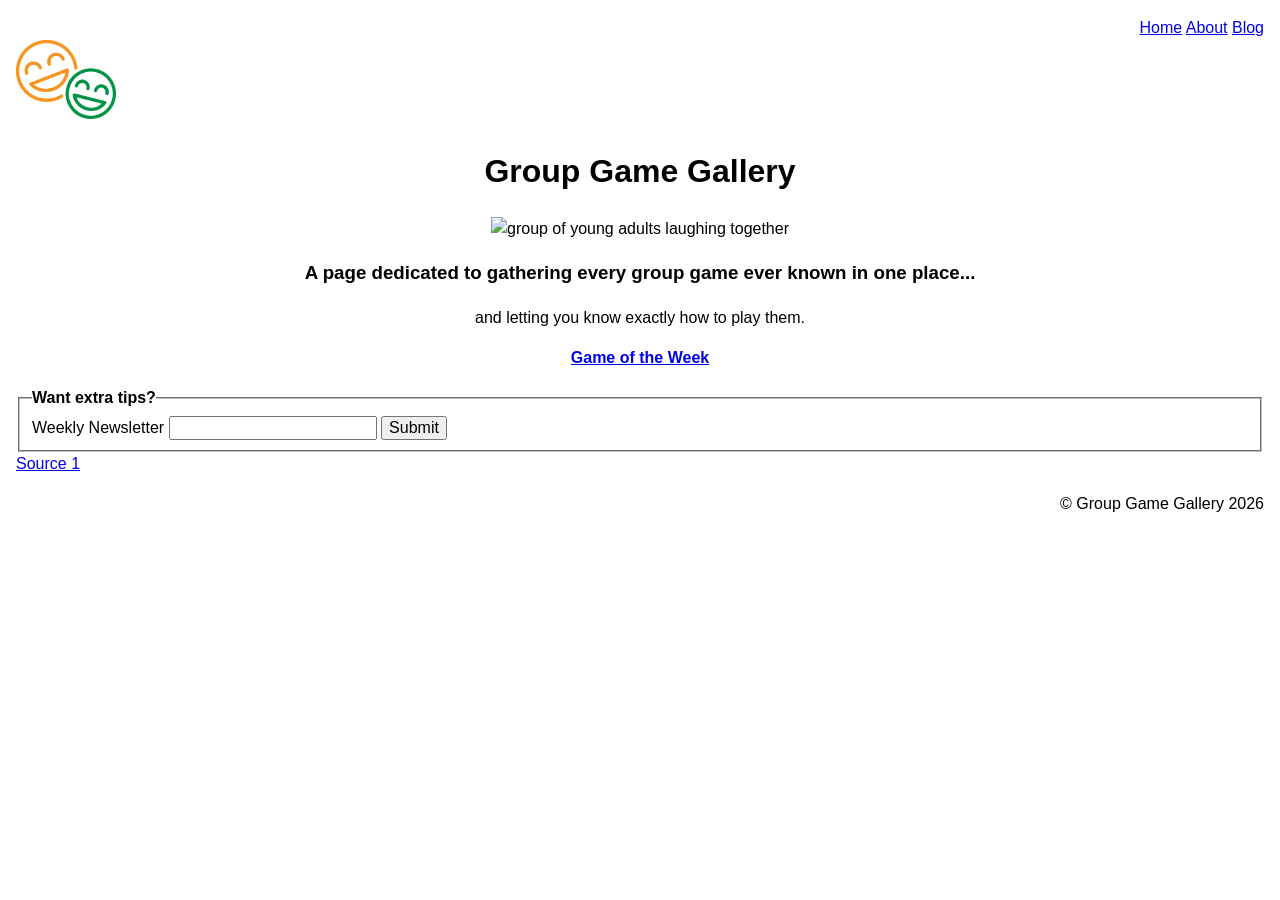
==== index.html @ 36cc520c "Initial commit" ====
<!doctype html>
<html class="no-js" lang="en">

<head>
  <meta charset="utf-8">
  <title>Group Game Gallery | Homepage</title>
  <meta name="description" content="A collection of fun, free, no prep group game ideas.">
  <meta name="viewport" content="width=device-width, initial-scale=1, minimum-scale=1" />
  
  <!-- Defines preview content that will be displayed when your site is linked on twitter, reddit, etc-->
  <meta name="robots" content="index,follow" />
  <meta property="og:title" content="Group Games Gallery"/>
  <meta property="og:type" content="Article"/>
  <meta property="og:url" content="https://kourtlyn-stradling.github.io/project1/">
  <meta property="og:image" content="https://img.freepik.com/premium-photo/young-happy-people-laughing-together-multiracial-friends-group-having-fun-city-street_169160-866.jpg"/>
  <meta name="twitter:card" content="summary" />

  <link rel="manifest" href="site.webmanifest"/>
  <link rel="apple-touch-icon" href="./assets/project 1 favicon.png"/>
  
  <!-- Link to your favicon. Place favicon in the root directory -->
  <link rel="icon" href="./assets/project 1 favicon.png"/>

  <link rel="stylesheet" href="normalize.css"/>
  <link rel="stylesheet" href="style.css"/>
  <script src="/script.js" defer></script>

  <meta name="theme-color" content="#fffafa"/>
</head>

<body>
  <header>
    <nav style="text-align: right;">
      <a href="index.html">Home</a>
      <a href="about.html">About</a>
      <a href="blog.html">Blog</a>
    </nav>
    <a href="index.html"><img src="./assets/project 1 logo.png" alt="Two smiling faces at an angle logo" width="100" height="70"></a>
  </header>
  <main>
    <section>
      <h1 style="text-align: center;">Group Game Gallery</h1>
      <center><img src="https://img.freepik.com/premium-photo/young-happy-people-laughing-together-multiracial-friends-group-having-fun-city-street_169160-866.jpg" alt="group of young adults laughing together" width="1200" height="926"></center>
      <h3 style="text-align: center;">A page dedicated to gathering every group game ever known in one place...</h3>
      <p style="text-align: center;">and letting you know exactly how to play them.</p>
    </section>

    <section>
      <p style="text-align: center;"><a href="blog.html"><b>Game of the Week</b></a></span></p>
    </section>
  </main>
  
  <footer>
    <form>
      <fieldset>
        <legend><b>Want extra tips?</b></legend>
        <label>Weekly Newsletter</label>
        <input type="email" id="email" name="email" value="" required>
        <button type="submit">Submit</button>
      </fieldset>
    </form>
    <a href="https://img.freepik.com/premium-photo/young-happy-people-laughing-together-multiracial-friends-group-having-fun-city-street_169160-866.jpg" target="_blank">Source 1</a>
    <p style="text-align: right;">&copy; Group Game Gallery 2026</p>
  </footer>
</body>
</html>
---- style.css ----
/* a minimalist set of CSS resets */

/* default to border-box */
html {
  box-sizing: border-box;
  font-size: 16px;
}

*, *:before, *:after {
  box-sizing: inherit;
}

/* adjust typography defaults */
body {
  margin: 1rem;
  font-family: sans-serif;
  line-height: 1.5;
}

/* images and videos max out at full width */
img,
video {
  height: auto;
  max-width: 100%;
}
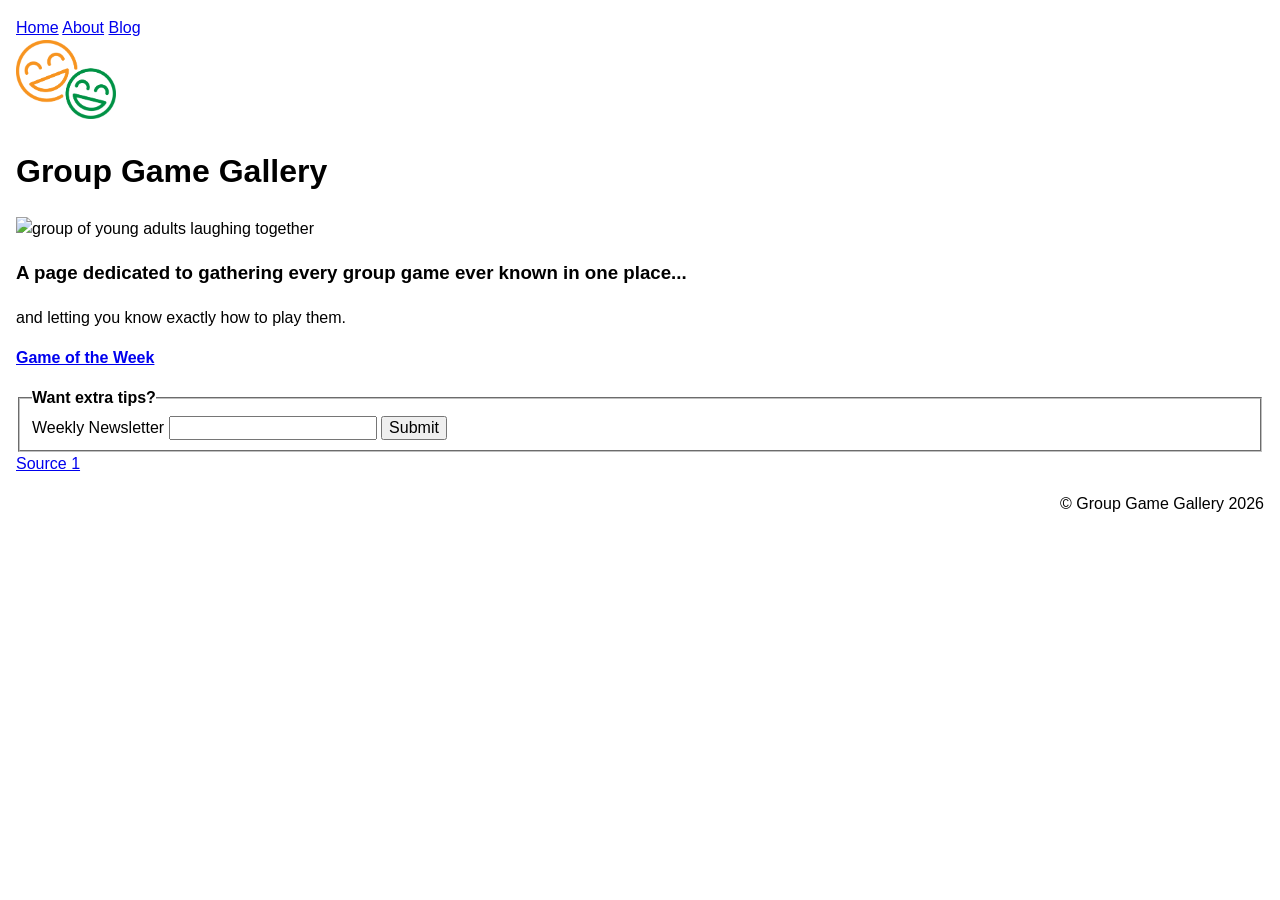
==== commit 3bf7e52d: "Removed deprecated tags from html" ====
--- a/index.html
+++ b/index.html
@@ -30,7 +30,7 @@
 
 <body>
   <header>
-    <nav style="text-align: right;">
+    <nav>
       <a href="index.html">Home</a>
       <a href="about.html">About</a>
       <a href="blog.html">Blog</a>
@@ -39,14 +39,14 @@
   </header>
   <main>
     <section>
-      <h1 style="text-align: center;">Group Game Gallery</h1>
-      <center><img src="https://img.freepik.com/premium-photo/young-happy-people-laughing-together-multiracial-friends-group-having-fun-city-street_169160-866.jpg" alt="group of young adults laughing together" width="1200" height="926"></center>
-      <h3 style="text-align: center;">A page dedicated to gathering every group game ever known in one place...</h3>
-      <p style="text-align: center;">and letting you know exactly how to play them.</p>
+      <h1>Group Game Gallery</h1>
+      <img src="https://img.freepik.com/premium-photo/young-happy-people-laughing-together-multiracial-friends-group-having-fun-city-street_169160-866.jpg" alt="group of young adults laughing together" width="1200" height="926">
+      <h3>A page dedicated to gathering every group game ever known in one place...</h3>
+      <p>and letting you know exactly how to play them.</p>
     </section>
 
     <section>
-      <p style="text-align: center;"><a href="blog.html"><b>Game of the Week</b></a></span></p>
+      <p><a href="blog.html"><b>Game of the Week</b></a></p>
     </section>
   </main>
   
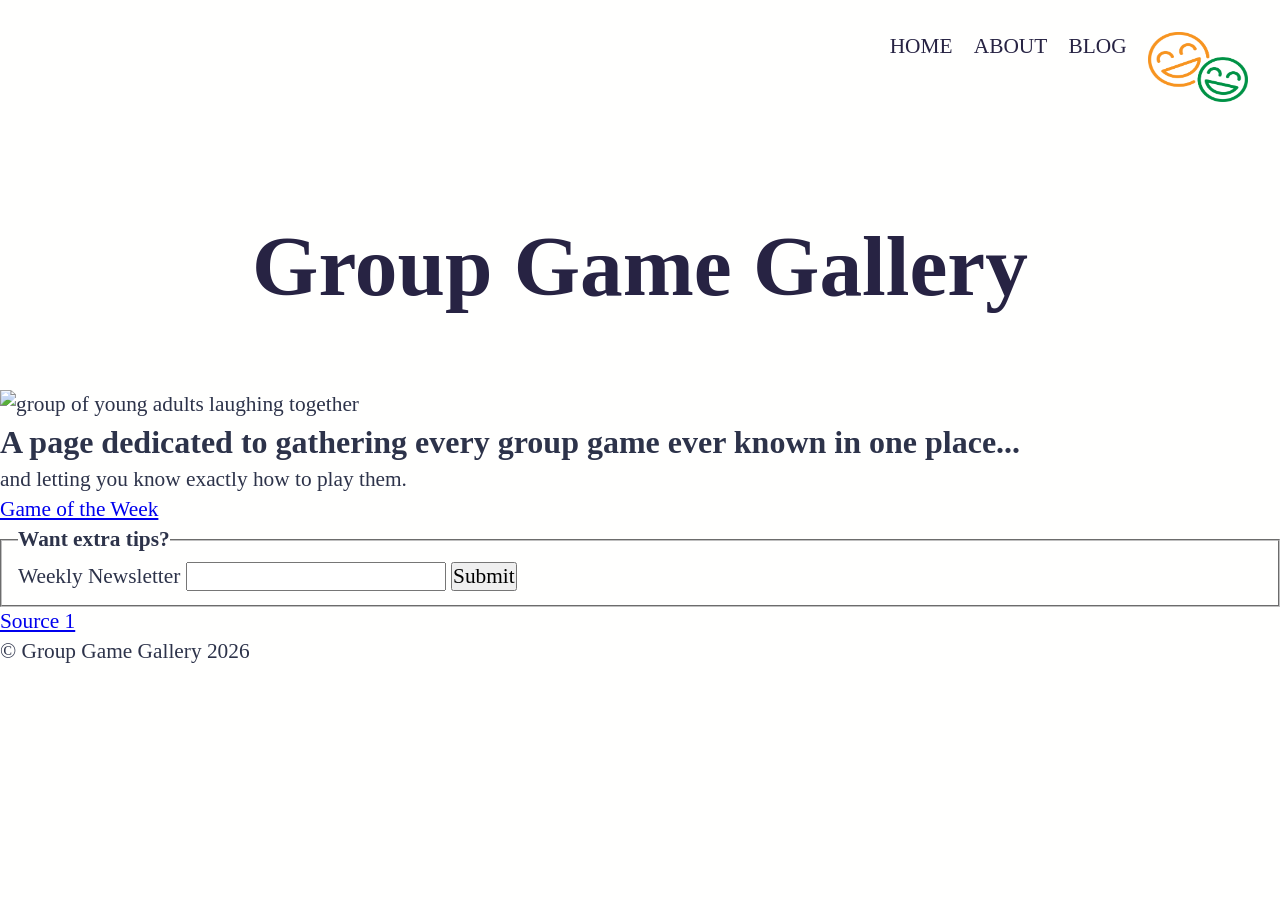
==== commit 1541bdeb: "added classes + wrapped footer sources & copyright in section tags with classes" ====
--- a/index.html
+++ b/index.html
@@ -34,24 +34,25 @@
       <a href="index.html">Home</a>
       <a href="about.html">About</a>
       <a href="blog.html">Blog</a>
+      <a href="index.html" class="logo"><img src="./assets/project 1 logo.png" alt="Two smiling faces at an angle logo" width="100" height="70"></a>
     </nav>
-    <a href="index.html"><img src="./assets/project 1 logo.png" alt="Two smiling faces at an angle logo" width="100" height="70"></a>
   </header>
+  
   <main>
-    <section>
+    <section class="home-page">
       <h1>Group Game Gallery</h1>
-      <img src="https://img.freepik.com/premium-photo/young-happy-people-laughing-together-multiracial-friends-group-having-fun-city-street_169160-866.jpg" alt="group of young adults laughing together" width="1200" height="926">
-      <h3>A page dedicated to gathering every group game ever known in one place...</h3>
+      <img src="https://img.freepik.com/premium-photo/young-happy-people-laughing-together-multiracial-friends-group-having-fun-city-street_169160-866.jpg" alt="group of young adults laughing together" class="hero" width="1200" height="926">
+      <h2>A page dedicated to gathering every group game ever known in one place...</h2>
       <p>and letting you know exactly how to play them.</p>
     </section>
 
-    <section>
-      <p><a href="blog.html"><b>Game of the Week</b></a></p>
+    <section class="button">
+      <a href="blog.html">Game of the Week</a>
     </section>
   </main>
   
   <footer>
-    <form>
+    <form class="newsletter">
       <fieldset>
         <legend><b>Want extra tips?</b></legend>
         <label>Weekly Newsletter</label>
@@ -59,8 +60,14 @@
         <button type="submit">Submit</button>
       </fieldset>
     </form>
-    <a href="https://img.freepik.com/premium-photo/young-happy-people-laughing-together-multiracial-friends-group-having-fun-city-street_169160-866.jpg" target="_blank">Source 1</a>
-    <p style="text-align: right;">&copy; Group Game Gallery 2026</p>
+    
+    <section class="sources">
+      <a href="https://img.freepik.com/premium-photo/young-happy-people-laughing-together-multiracial-friends-group-having-fun-city-street_169160-866.jpg" target="_blank">Source 1</a>
+    </section>
+
+    <section class="copyright">
+      <p>&copy; Group Game Gallery 2026</p>
+    </section>
   </footer>
 </body>
 </html>
--- a/style.css
+++ b/style.css
@@ -1,25 +1,49 @@
-/* a minimalist set of CSS resets */
-
-/* default to border-box */
-html {
+* {
+  margin: 0;
+  padding: 0;
   box-sizing: border-box;
-  font-size: 16px;
 }
 
-*, *:before, *:after {
-  box-sizing: inherit;
+html {
+  color: #2d334a;
+  line-height: 1.4;
+  font-size: 16pt;
+  background-color: #fffffe;
+  /* CHOOSE FONTS AND EMBED IN HTML FIRST */
+  font-family: ;
 }
 
-/* adjust typography defaults */
-body {
-  margin: 1rem;
-  font-family: sans-serif;
-  line-height: 1.5;
+main {
+  margin: auto;
 }
 
-/* images and videos max out at full width */
-img,
-video {
-  height: auto;
-  max-width: 100%;
-}+header {
+  width: 100%;
+  padding: 1.5rem;
+}
+
+nav {
+  display: flex;
+  flex-direction: row;
+  justify-content: flex-end;
+  gap: 1rem;
+  text-transform: uppercase;
+  font-weight: 400;
+}
+
+nav a {
+  color: #272343;
+  text-decoration: none;
+}
+
+h1 {
+  font-size: 4rem;
+  margin: 3rem auto;
+  text-align: center;
+  color: #272343;
+}
+
+h3 {
+  text-align: center;
+  margin: 2rem auto;
+}
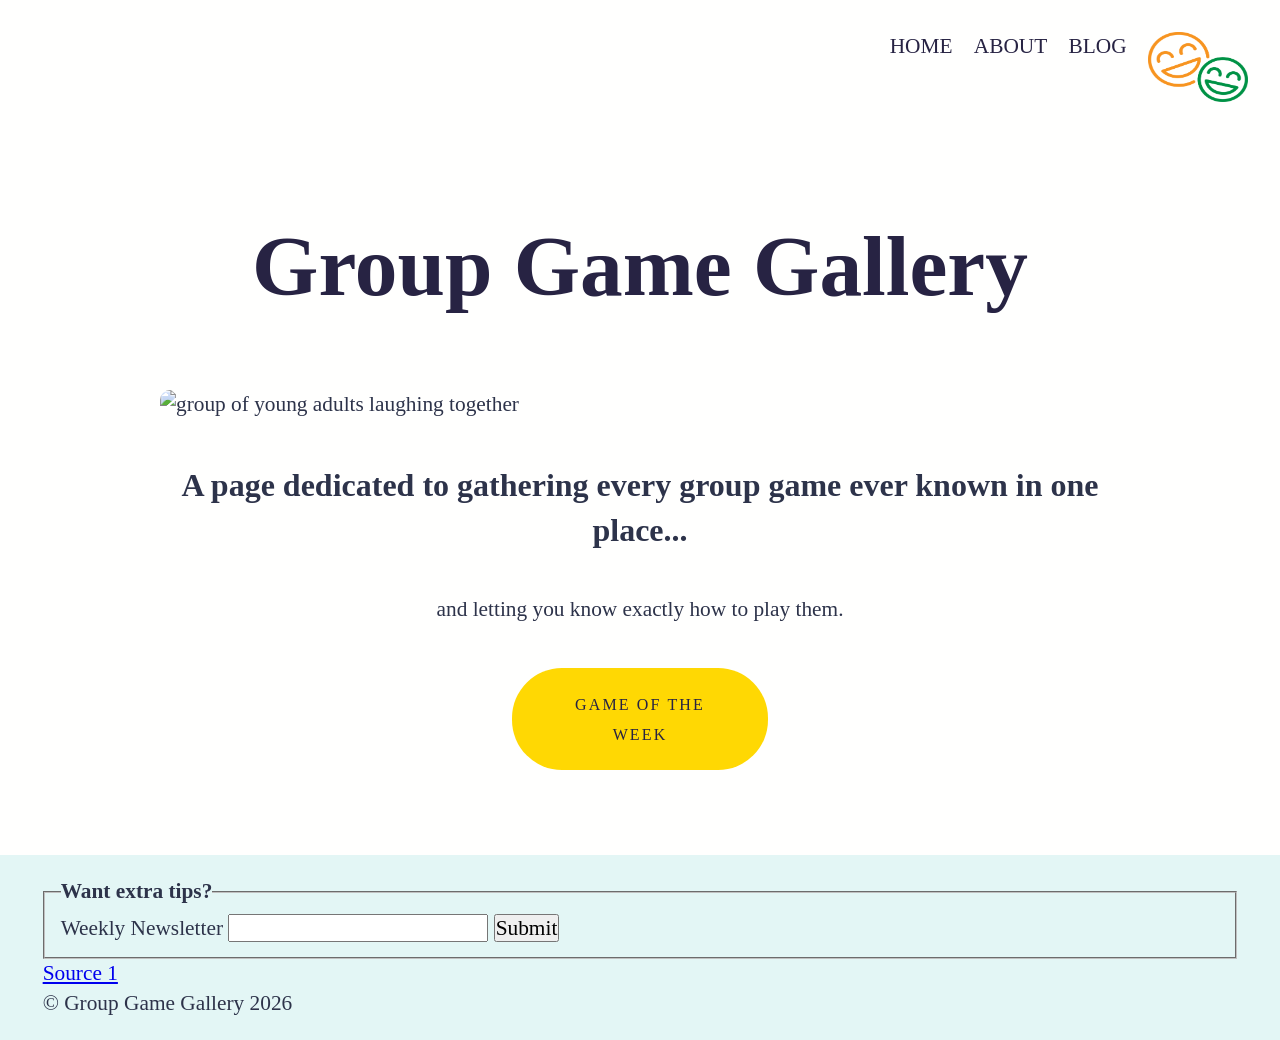
==== commit 54fb5c67: "Add font embed code to index.html" ====
--- a/index.html
+++ b/index.html
@@ -6,6 +6,11 @@
   <title>Group Game Gallery | Homepage</title>
   <meta name="description" content="A collection of fun, free, no prep group game ideas.">
   <meta name="viewport" content="width=device-width, initial-scale=1, minimum-scale=1" />
+
+  <!-- Font Embed Code -->
+  <link rel="preconnect" href="https://fonts.googleapis.com">
+  <link rel="preconnect" href="https://fonts.gstatic.com" crossorigin>
+  <link href="https://fonts.googleapis.com/css2?family=Bagel+Fat+One&family=Elms+Sans:ital,wght@0,100..900;1,100..900&display=swap" rel="stylesheet">
   
   <!-- Defines preview content that will be displayed when your site is linked on twitter, reddit, etc-->
   <meta name="robots" content="index,follow" />
--- a/style.css
+++ b/style.css
@@ -14,6 +14,7 @@
 }
 
 main {
+  width: 75vw;
   margin: auto;
 }
 
@@ -43,7 +44,40 @@
   color: #272343;
 }
 
-h3 {
+h2 {
   text-align: center;
   margin: 2rem auto;
 }
+
+.home-page p {
+  text-align: center;
+  margin: 0 auto 2rem auto;
+}
+
+.button {
+  max-width: 20vw;
+  min-width: 200px;
+  background-color: #ffd803;
+  margin: 1rem auto 4rem auto;
+  padding: 1rem 2rem;
+  text-align: center;
+  text-transform: uppercase;
+  letter-spacing: 0.1rem;
+  border-radius: 50px;
+}
+
+.button a {
+  color: #272343;
+  text-decoration: none;
+  font-size: 1.25vw;
+}
+
+.hero {
+  object-fit: cover;
+  border-radius: 10px;
+}
+
+footer {
+  padding: 1rem 2rem;
+  background-color: #e3f6f5;
+}
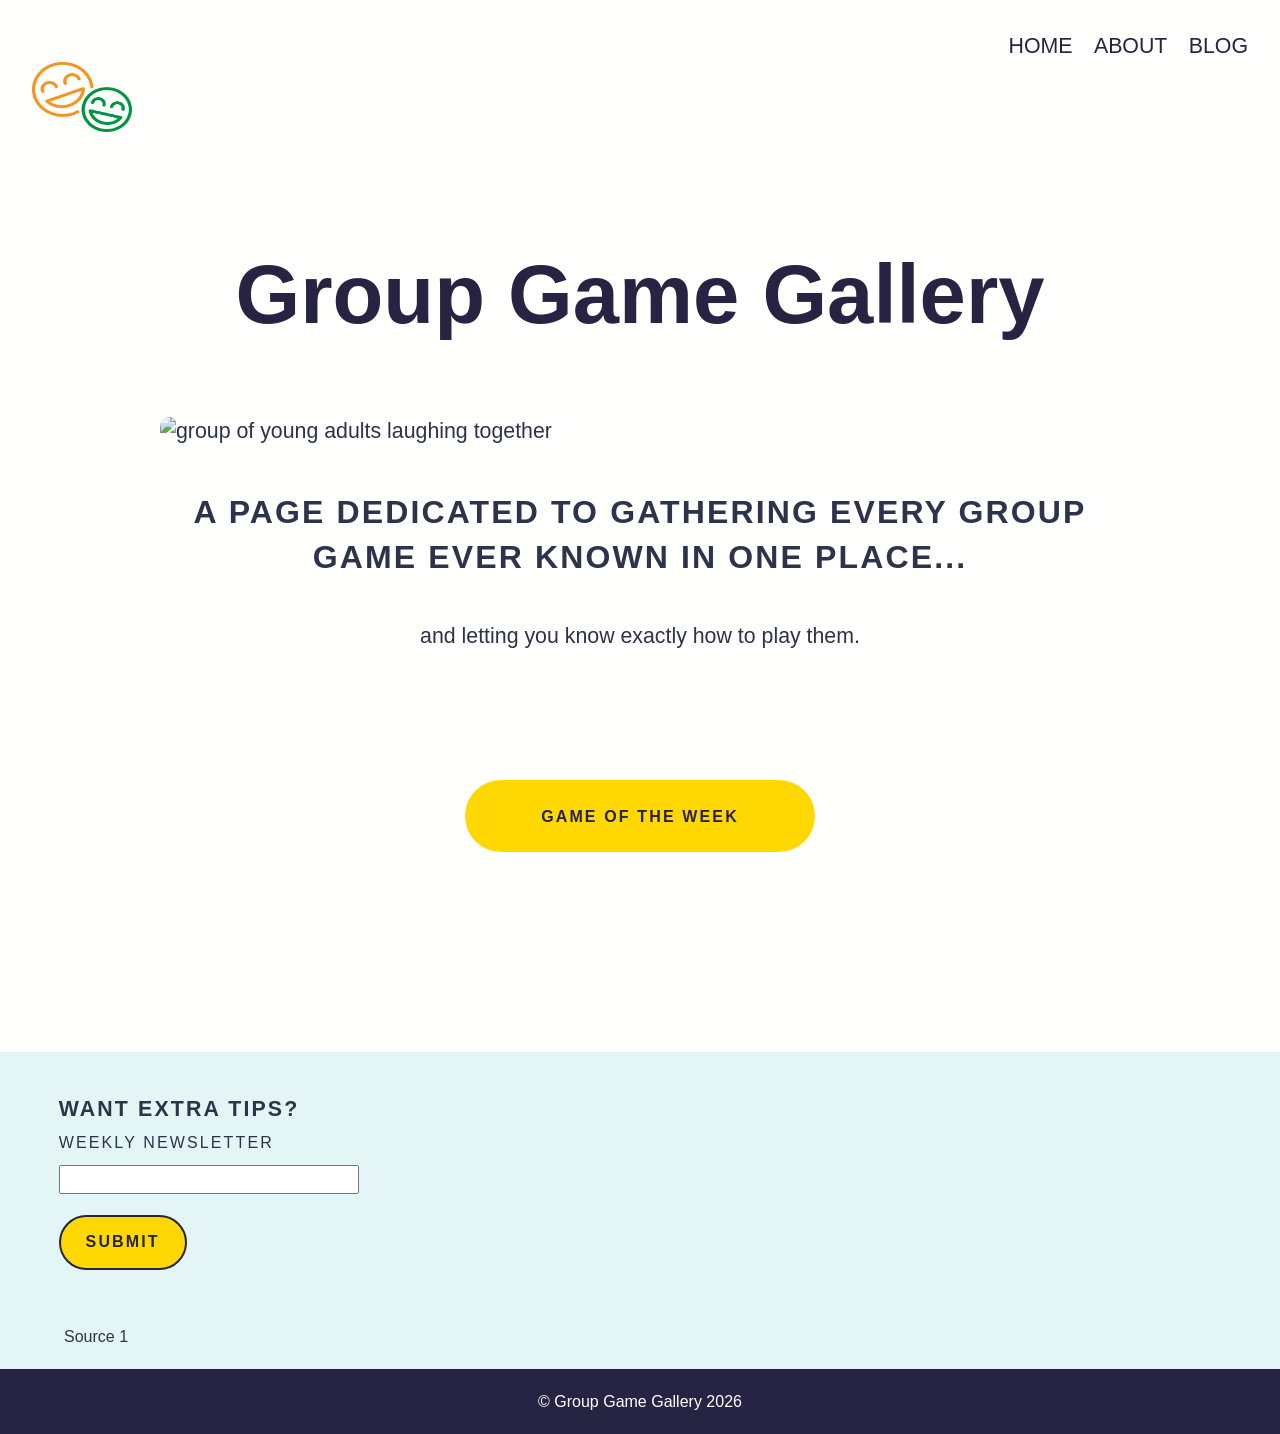
==== commit 6fc20fee: "Remove logo class from navigation link (back to where it was before)" ====
--- a/index.html
+++ b/index.html
@@ -39,8 +39,8 @@
       <a href="index.html">Home</a>
       <a href="about.html">About</a>
       <a href="blog.html">Blog</a>
-      <a href="index.html" class="logo"><img src="./assets/project 1 logo.png" alt="Two smiling faces at an angle logo" width="100" height="70"></a>
     </nav>
+    <a href="index.html"><img src="./assets/project 1 logo.png" alt="Two smiling faces at an angle logo" width="100" height="70"></a>
   </header>
   
   <main>
--- a/style.css
+++ b/style.css
@@ -9,8 +9,7 @@
   line-height: 1.4;
   font-size: 16pt;
   background-color: #fffffe;
-  /* CHOOSE FONTS AND EMBED IN HTML FIRST */
-  font-family: ;
+  font-family: "Elms Sans", Helvetica, sans-serif;
 }
 
 main {
@@ -38,7 +37,8 @@
 }
 
 h1 {
-  font-size: 4rem;
+  font-size: 6.5vw;
+  font-family: "Bagel Fat One", "Elms Sans", Helvetica, sans-serif;
   margin: 3rem auto;
   text-align: center;
   color: #272343;
@@ -47,6 +47,9 @@
 h2 {
   text-align: center;
   margin: 2rem auto;
+  font-size: 2.5vw;
+  text-transform: uppercase;
+  letter-spacing: 0.1rem;
 }
 
 .home-page p {
@@ -56,9 +59,9 @@
 
 .button {
   max-width: 20vw;
-  min-width: 200px;
-  background-color: #ffd803;
-  margin: 1rem auto 4rem auto;
+  min-width: 350px;
+  background-color: #ffd803;
+  margin: 6rem auto 4rem auto;
   padding: 1rem 2rem;
   text-align: center;
   text-transform: uppercase;
@@ -70,14 +73,286 @@
   color: #272343;
   text-decoration: none;
   font-size: 1.25vw;
+  font-weight: 700;
 }
 
 .hero {
   object-fit: cover;
   border-radius: 10px;
-}
+  width: 100%;
+  height: 50%;
+}
+
+/* ABOUT */
+.grid {
+  display: grid;
+  grid-template-columns: 1fr 1fr;
+  gap: 1rem;
+  margin: 4rem 0;
+}
+
+.grid img {
+  object-fit: cover;
+  width: 100%;
+  height: 100%;
+}
+
+.grid h2 {
+  grid-column: 1 / 3;
+}
+
+.grid p {
+  grid-column: 1 /3;
+}
+
+.top {
+  text-align: center;
+  margin: 3rem auto;
+  text-transform: uppercase;
+  letter-spacing: 0.1rem;
+}
+
+.top a {
+  background-color: #ffd803;
+  padding: 1rem;
+  border-radius: 50px;
+  text-decoration: none;
+  color: #272343;
+  font-weight: 700;
+}
+
+/* BLOG PAGE */
+
+            /* JUMP TO STYLES */
+
+.jump-to {
+  margin-bottom: 5rem;
+}
+
+.jump-to h4 {
+  font-size: 1.25rem;
+  text-transform: uppercase;
+  text-align: center;
+  margin: 2rem auto 1rem auto; 
+}
+
+.jump-to ol {
+  display: flex;
+  flex-direction: row;
+  list-style-type: none;
+  justify-content: space-between;
+  align-items: center;
+  flex-wrap: wrap;
+  column-gap: 0.75rem;
+  row-gap: 2rem;
+  margin-top: 2rem;
+  font-size: 0.75rem;
+  letter-spacing: 0.08rem;
+}
+
+.jump-to ol a {
+  text-decoration: none;
+  color: #272343;
+  font-weight: 700;
+  background-color: #ffd803;
+  border-radius: 50rem;
+  padding: 0.75rem;
+}
+
+            /* SUPPLIES SECTION STYLES */
+
+.supplies {
+  background-color: #e3f6f5;
+  border-radius: 10px;
+  padding: 1rem 3rem 2rem;
+}
+
+li ul {
+  padding-left: 1rem;
+  margin-bottom: 1rem;
+}
+
+            /* GROUP SIZE STYLES */
+
+.group-size p {
+  text-align: center;
+  margin-bottom: 3rem;
+}
+
+            /* HOW TO PLAY STYLES */
+
+.how-to-play img {
+  width: 70%;
+  height: auto;
+  display: block;
+  margin: auto;
+  border-radius: 10px;
+}
+
+.how-to-play p {
+  padding-bottom: 1rem;
+}
+
+.how-to-play h4 {
+  padding-bottom: 0.25rem;
+  font-style: italic;
+  font-weight: 700;
+  text-transform: uppercase;
+  border-bottom: 2px solid #bae8e8;
+  margin: 2rem 0 0.5rem;
+}
+
+            /* RECOMMENDATIONS STYLES */
+
+.recommendations img {
+  width: 70%;
+  height: auto;
+  display: block;
+  margin: 3rem auto;
+  border-radius: 10px;
+}
+
+.recommendations p {
+  padding-bottom: 1rem;
+}
+
+.recommendations h4 {
+  padding-bottom: 0.25rem;
+  font-style: italic;
+  font-weight: 700;
+  text-transform: uppercase;
+  border-bottom: 2px solid #bae8e8;
+  margin: 2rem 0 0.5rem;
+}
+
+            /* VIDEO STYLES */
+
+video {
+  display: block;
+  margin: auto;
+}
+
+            /* QUESTIONS STYLES */
+
+.questions form {
+  width: 50vw;
+  margin: auto;
+  border: 2px solid #bae8e8;
+  border-radius: 10px;
+  padding: 1rem;
+  text-align: center;
+}
+
+.questions fieldset {
+  display: flex;
+  flex-direction: column;
+  justify-content: center;
+  align-items: center;
+  border: none;
+}
+
+.questions legend {
+  text-transform: uppercase;
+  letter-spacing: 0.1rem;
+}
+
+.questions label {
+  text-transform: uppercase;
+  letter-spacing: 0.1rem;
+  font-size: 0.75rem;
+}
+
+.questions input {
+  margin: 1rem;
+  width: 25vw;
+}
+
+.questions button {
+  max-width: 20vw;
+  min-width: 100px;
+  background-color: #ffd803;
+  border-style: none;
+  border-radius: 50px;
+  border: 2px solid #272343;
+  padding: 0.75rem 1rem;
+  font-size: 0.75rem;
+  text-transform: uppercase;
+  font-weight: 700;
+  letter-spacing: 0.1rem;
+  color: #272343;
+}
+
+/* FOOTER */
 
 footer {
-  padding: 1rem 2rem;
+  margin-top: 200px;
+  padding: 1rem 0 0 0;
   background-color: #e3f6f5;
 }
+
+footer form {
+  margin: 1rem 2rem;
+}
+
+.newsletter fieldset {
+  display: flex;
+  flex-direction: column;
+  border: none;
+}
+
+.newsletter legend {
+  text-transform: uppercase;
+  letter-spacing: 0.1rem;
+}
+
+.newsletter label {
+  text-transform: uppercase;
+  letter-spacing: 0.1rem;
+  font-size: 0.75rem;
+}
+
+.newsletter input {
+  margin: 0.5rem 0 1rem 0;
+  max-width: 300px;
+  min-width: 20vw;
+}
+
+.newsletter button {
+  max-width: 10vw;
+  min-width: 100px;
+  background-color: #ffd803;
+  border-style: none;
+  border-radius: 50px;
+  border: 2px solid #272343;
+  padding: 0.75rem 0;
+  font-size: 0.75rem;
+  text-transform: uppercase;
+  font-weight: 700;
+  letter-spacing: 0.1rem;
+  color: #272343;
+}
+
+.sources {
+  font-size: 0.75rem;
+  margin: 2rem 0 0 3rem;
+}
+
+.sources a {
+  color: #2d334a;
+  text-decoration: none;
+  padding-right: 1rem;
+}
+
+.copyright {
+  font-size: 0.75rem;
+  text-align: center;
+  color: #fffffe;
+  background-color: #272343;
+  margin-top: 1rem;
+  padding: 1rem;
+}
+
+
+
+
+
